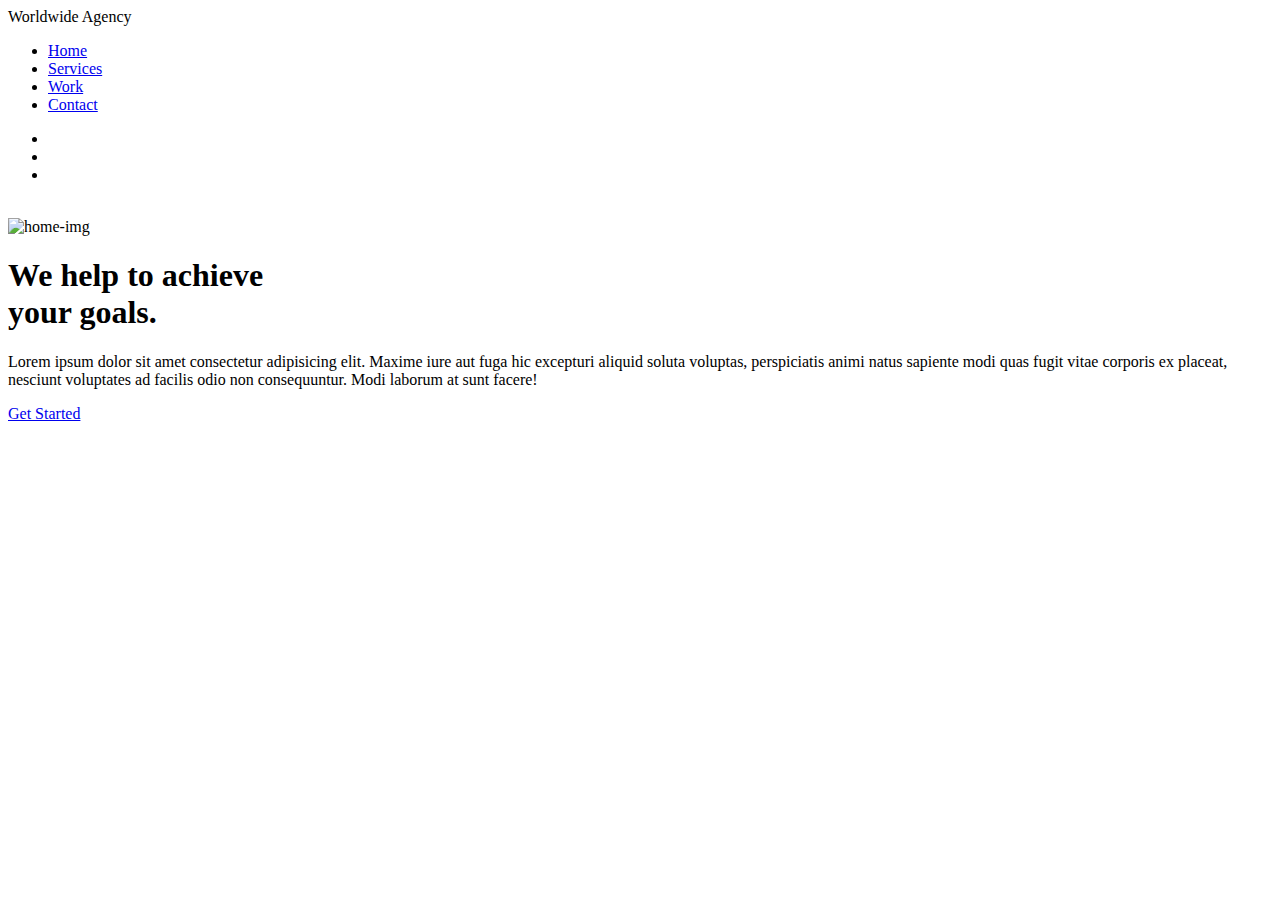
==== index.html @ f5cea45c "first commit" ====
<!DOCTYPE html>
<html lang="en">
  <head>
    <meta charset="UTF-8" />
    <meta name="viewport" content="width=device-width, initial-scale=1.0" />
    <link rel="stylesheet" href="css/style.css" />
    <title>Worldwide Agency</title>
  </head>
  <body>
    <header>
      <div class="logo">Worldwide Agency</div>
      <div class="toggle"></div>
      <div class="navigation">
        <ul>
          <li><a href="index.html">Home</a></li>
          <li><a href="services.html">Services</a></li>
          <li><a href="work.html">Work</a></li>
          <li><a href="contact.html">Contact</a></li>
        </ul>
        <div class="social-bar">
          <ul>
            <li>
              <a href="https://facebook.com">
                <img src="images/facebook.png" target="_blank" alt="" />
              </a>
            </li>
            <li>
              <a href="https://twitter.com">
                <img src="images/twitter.png" target="_blank" alt="" />
              </a>
            </li>
            <li>
              <a href="https://instagram.com">
                <img src="images/instagram.png" target="_blank" alt="" />
              </a>
            </li>
          </ul>
          <a href="mailto:you@email.com" class="email-icon">
            <img src="images/email.png" alt="" />
          </a>
        </div>
      </div>
    </header>

    <section>
      <img src="images/home-img.jpg" alt="home-img" alt="" />
      <div class="home-content">
        <h1>
          We help to achieve <br />
          your goals.
        </h1>
        <p>
          Lorem ipsum dolor sit amet consectetur adipisicing elit. Maxime iure
          aut fuga hic excepturi aliquid soluta voluptas, perspiciatis animi
          natus sapiente modi quas fugit vitae corporis ex placeat, nesciunt
          voluptates ad facilis odio non consequuntur. Modi laborum at sunt
          facere!
        </p>
        <a href="contact.html" class="btn">Get Started</a>
      </div>
    </section>
    <script src="js/script.js"></script>
  </body>
</html>
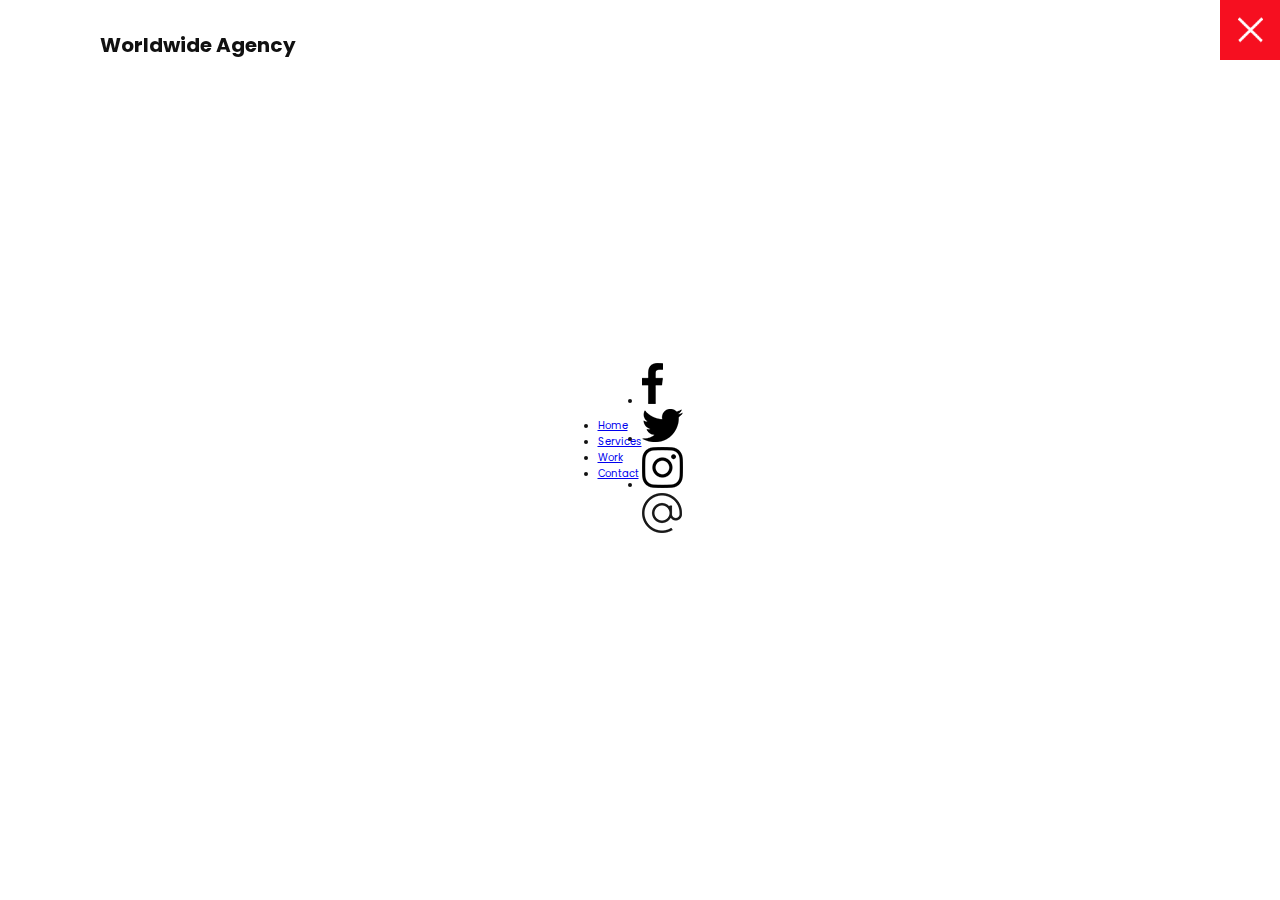
==== commit 3c2d6a5c: "more work done" ====
--- a/index.html
+++ b/index.html
@@ -9,8 +9,8 @@
   <body>
     <header>
       <div class="logo">Worldwide Agency</div>
-      <div class="toggle"></div>
-      <div class="navigation">
+      <div class="toggle active"></div>
+      <div class="navigation active">
         <ul>
           <li><a href="index.html">Home</a></li>
           <li><a href="services.html">Services</a></li>
@@ -42,8 +42,8 @@
       </div>
     </header>
 
-    <section>
-      <img src="images/home-img.jpg" alt="home-img" alt="" />
+    <section class="home">
+      <img src="images/home-img.jpg" class="home-img" alt="" />
       <div class="home-content">
         <h1>
           We help to achieve <br />
--- a/css/style.css
+++ b/css/style.css
@@ -0,0 +1,114 @@
+@import url("https://fonts.googleapis.com/css?family=Poppins:200,300,400,500,600,700,800,900&display=swap");
+
+:root {
+  --primary-color: #f60f20;
+}
+
+/* Base styles */
+* {
+  box-sizing: border-box;
+  margin: 0;
+  padding: 0;
+}
+
+html,
+body {
+  font-family: "Poppins", sans-serif;
+  color: #111;
+  font-size: 10px;
+}
+
+h1 {
+  font-size: 30px;
+  font-weight: 500;
+}
+
+p {
+  margin: 20px 0 10px;
+  font-size: 1.1rem;
+}
+
+section {
+  display: flex;
+  height: 100vh;
+  align-items: center;
+  padding: 100px;
+}
+
+/* Navigation */
+.navigation {
+  position: fixed;
+  top: 0;
+  left: 100%;
+  width: 100%;
+  height: 100%;
+  background-color: #fff;
+  z-index: 15;
+  display: flex;
+  justify-content: center;
+  align-items: center;
+}
+
+.navigation.active {
+  left: 0;
+}
+
+/* Button */
+.btn {
+  cursor: pointer;
+  display: inline-block;
+  background: var(--primary-color);
+  color: #fff;
+  text-decoration: none;
+  padding: 10px 30px;
+  margin: 20px 0;
+  border: 0;
+}
+
+.btn:hover {
+  transform: scale(0.98);
+}
+
+.logo {
+  position: absolute;
+  top: 30px;
+  left: 100px;
+  font-size: 2rem;
+  font-weight: 700;
+  z-index: 20;
+}
+
+/* Toggle */
+.toggle {
+  position: fixed;
+  top: 0;
+  right: 0;
+  width: 60px;
+  height: 60px;
+  background: var(--primary-color) url(../images/menu.png);
+  background-size: 30px;
+  background-position: center;
+  background-repeat: no-repeat;
+  z-index: 20;
+  cursor: pointer;
+}
+
+.toggle.active {
+  background: var(--primary-color) url(../images/close.png);
+  background-size: 25px;
+  background-position: center;
+  background-repeat: no-repeat;
+}
+
+/* Homepage */
+.home-content {
+  z-index: 10;
+  max-width: 600px;
+}
+
+.home-img {
+  position: absolute;
+  bottom: 0;
+  right: 0;
+  height: 110%;
+}
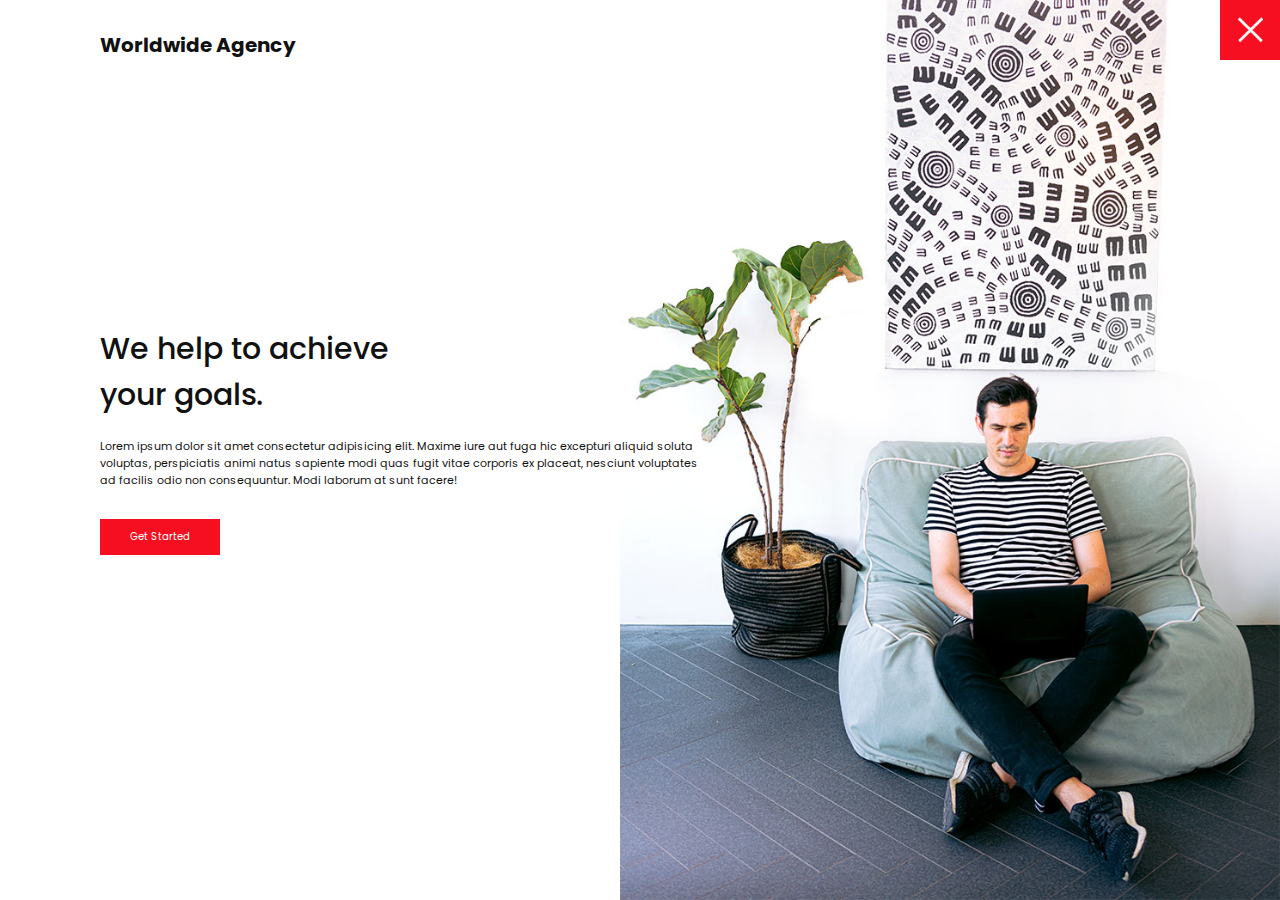
==== commit c3a1c3af: "more work done" ====
--- a/index.html
+++ b/index.html
@@ -10,7 +10,7 @@
     <header>
       <div class="logo">Worldwide Agency</div>
       <div class="toggle active"></div>
-      <div class="navigation active">
+      <div class="navigation">
         <ul>
           <li><a href="index.html">Home</a></li>
           <li><a href="services.html">Services</a></li>
--- a/css/style.css
+++ b/css/style.css
@@ -51,6 +51,49 @@
 
 .navigation.active {
   left: 0;
+}
+
+.navigation ul {
+  position: relative;
+}
+
+.navigation ul li {
+  position: relative;
+  list-style: none;
+  text-align: center;
+}
+
+.navigation ul li a {
+  font-size: 2.2rem;
+  color: #111;
+  text-decoration: none;
+  font-weight: 300;
+}
+
+.navigation ul li a:hover {
+  color: var(--primary-color);
+}
+
+.navigation .social-bar {
+  position: absolute;
+  top: 0;
+  left: 0;
+  width: 60px;
+  height: 100%;
+  display: flex;
+  justify-content: center;
+  align-items: center;
+}
+
+.navigation .social-bar a {
+  display: inline-block;
+  transform: scale(0.5);
+}
+
+.navigation .email-icon {
+  position: absolute;
+  bottom: 20px;
+  transform: scale(0.5);
 }
 
 /* Button */
@@ -112,3 +155,19 @@
   right: 0;
   height: 110%;
 }
+
+@media (max-width: 1068px) {
+  .home-img {
+    display: none;
+  }
+
+  .logo {
+    top: 10px;
+    left: 40px;
+    font-size: 1.5rem;
+  }
+
+  section {
+    padding: 100px 40px;
+  }
+}
